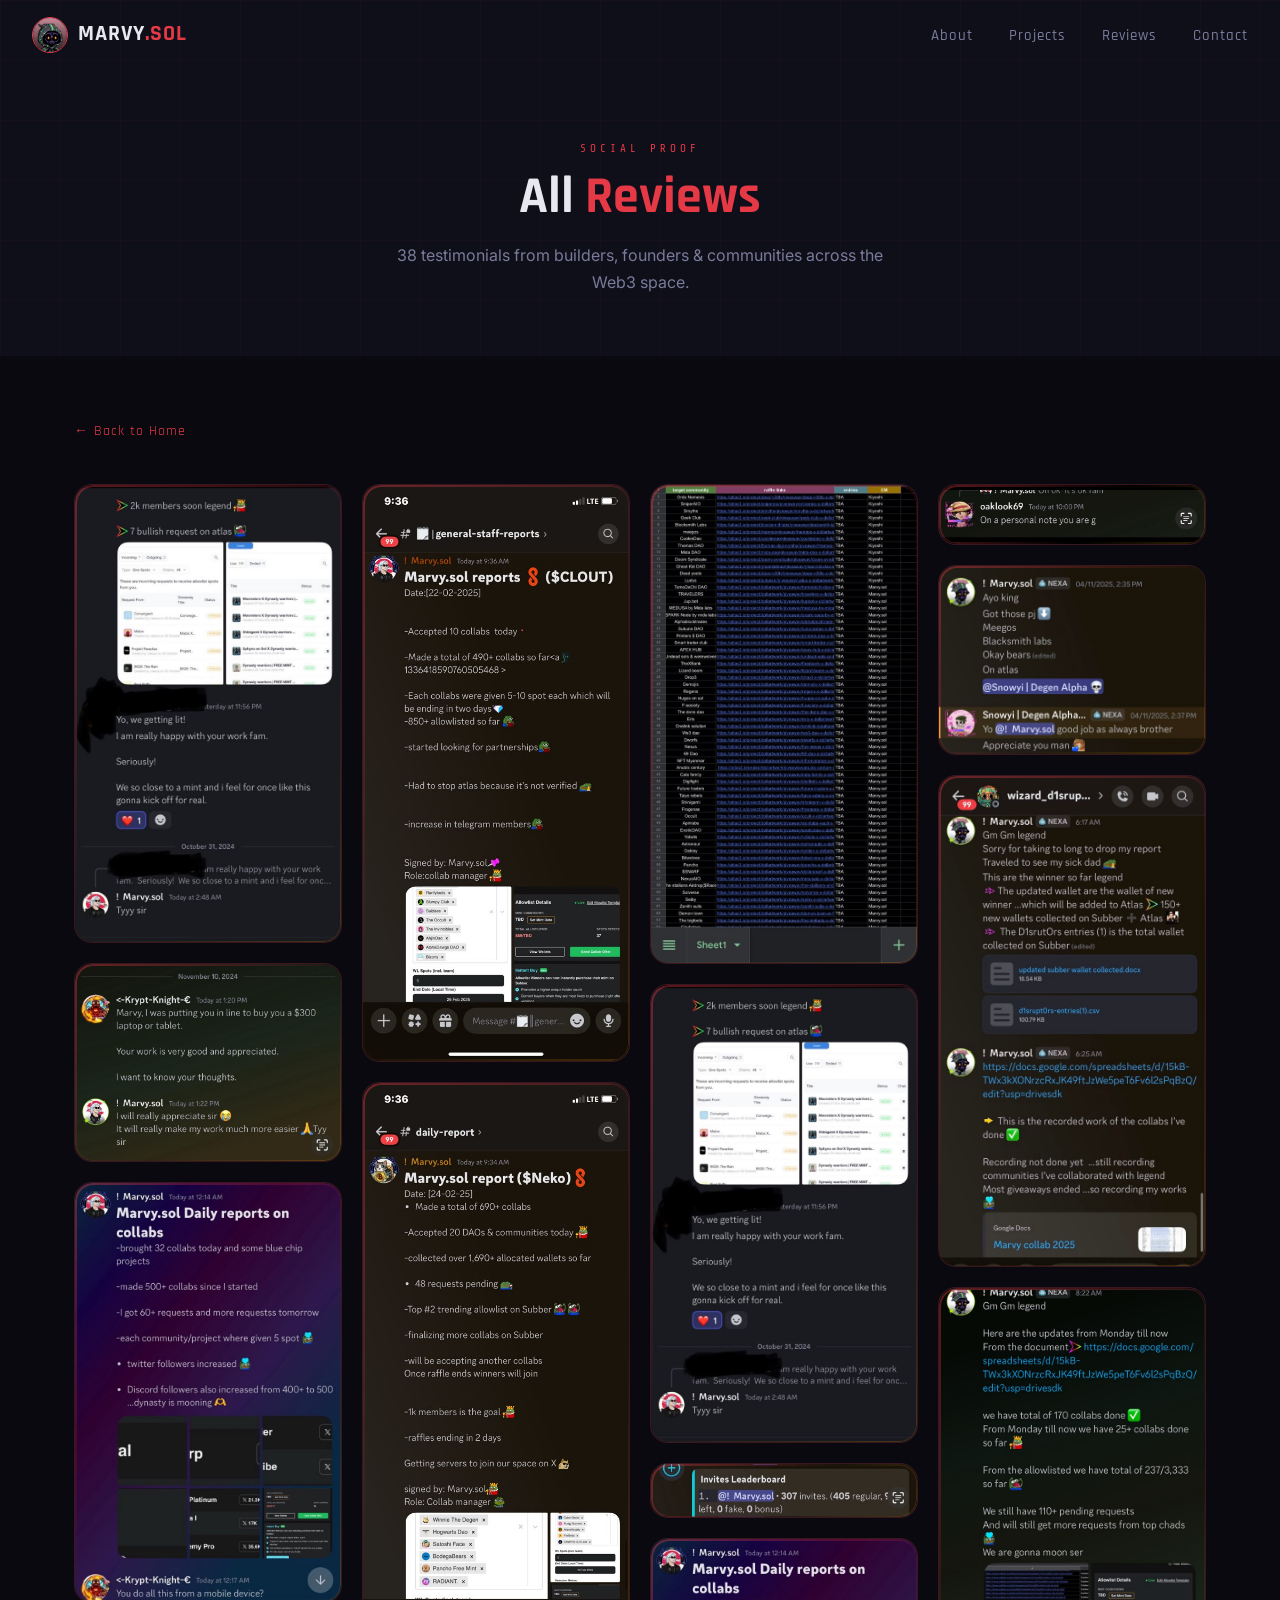
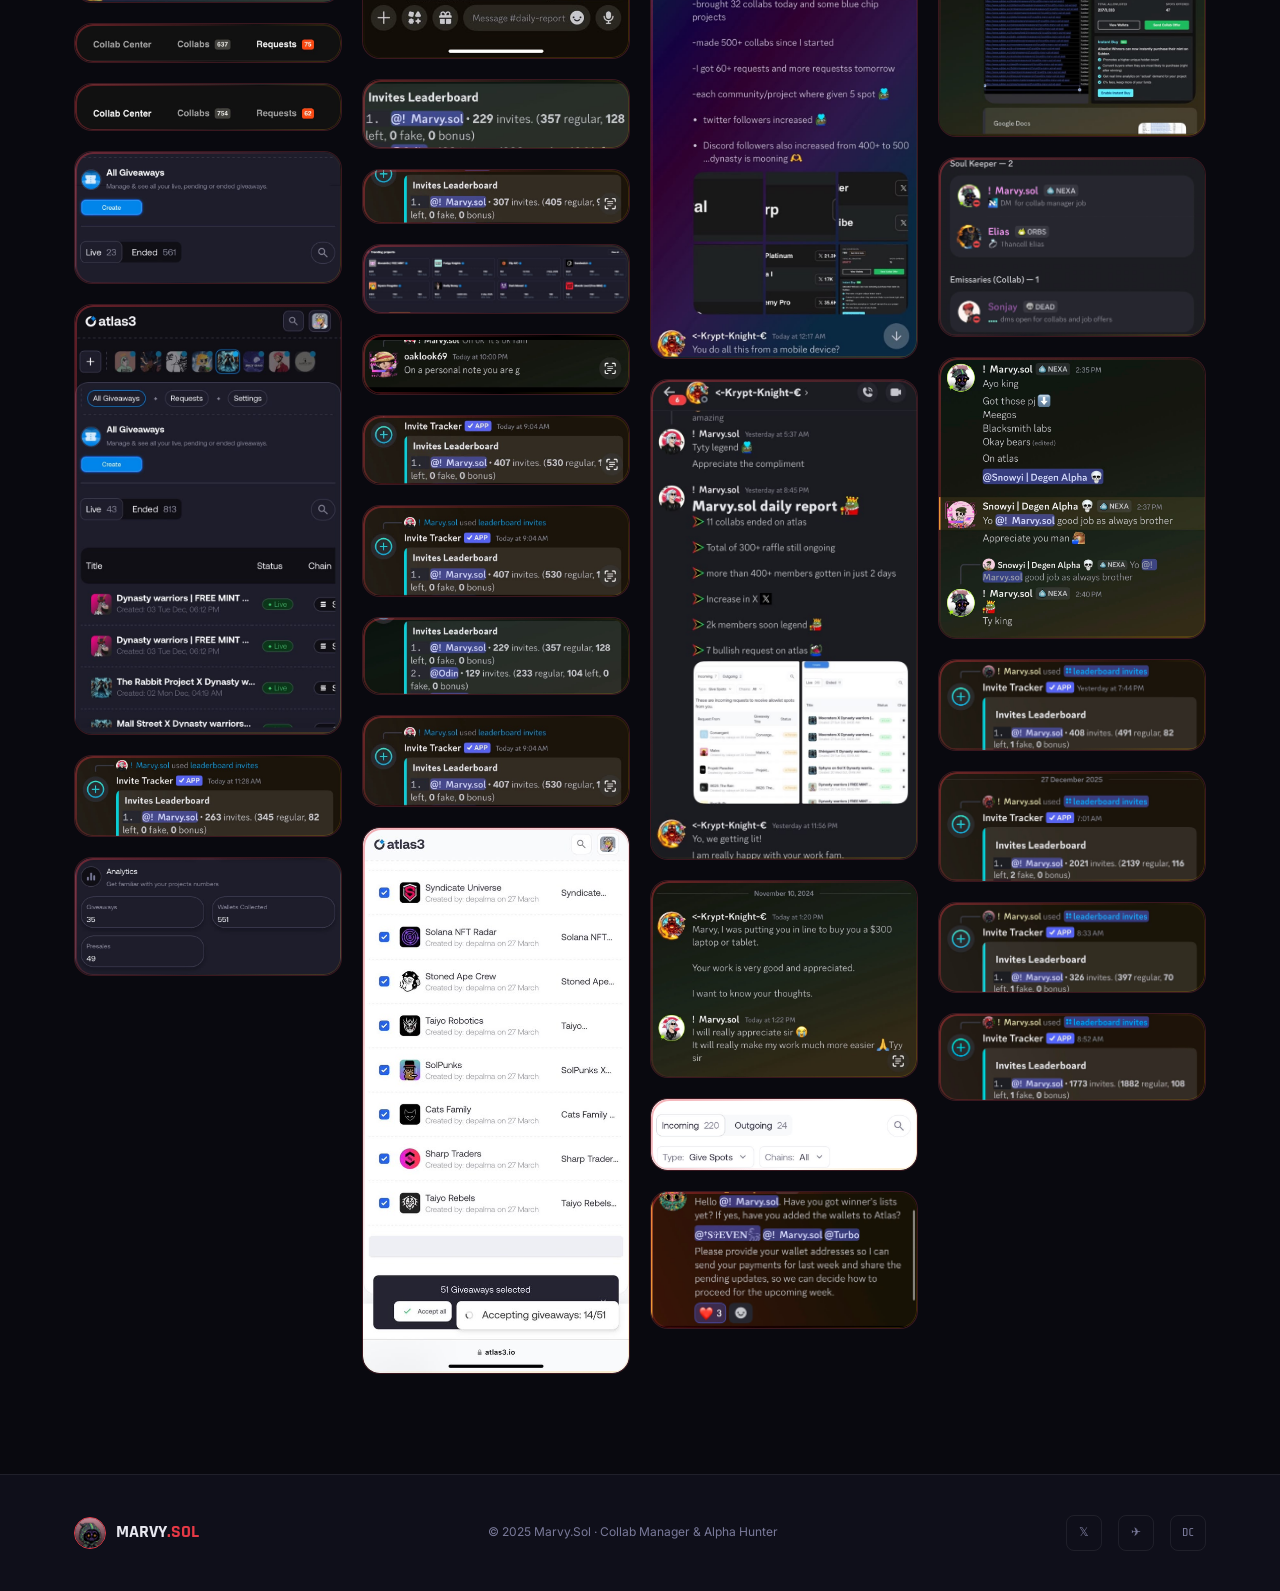
==== testimonials.html @ a7b7ad64 "Initial commit - Marvy.Sol portfolio" ====
<!DOCTYPE html>
<html lang="en">
<head>
  <meta charset="UTF-8" />
  <meta name="viewport" content="width=device-width, initial-scale=1.0"/>
  <title>Reviews — Marvy.Sol</title>
  <link rel="stylesheet" href="css/style.css" />
  <link rel="preconnect" href="https://fonts.googleapis.com">
  <link rel="preconnect" href="https://fonts.gstatic.com" crossorigin>
  <link href="https://fonts.googleapis.com/css2?family=Rajdhani:wght@400;500;600;700&family=Inter:wght@300;400;500;600&family=Share+Tech+Mono&display=swap" rel="stylesheet">
</head>
<body>

  <!-- NAV -->
  <nav class="navbar scrolled" id="navbar">
    <div class="nav-logo">
      <img src="images/marvypfp.png" alt="logo" class="nav-pfp" />
      <span>MARVY<span class="accent-red">.SOL</span></span>
    </div>
    <ul class="nav-links">
      <li><a href="index.html#about">About</a></li>
      <li><a href="index.html#projects">Projects</a></li>
      <li><a href="index.html#reviews">Reviews</a></li>
      <li><a href="index.html#contact">Contact</a></li>
    </ul>
    <button class="nav-hamburger" id="navHamburger" aria-label="Menu">
      <span></span><span></span><span></span>
    </button>
  </nav>
  <div class="nav-mobile-menu" id="navMobileMenu">
    <ul>
      <li><a href="index.html#about" class="mobile-link">About</a></li>
      <li><a href="index.html#projects" class="mobile-link">Projects</a></li>
      <li><a href="index.html#reviews" class="mobile-link">Reviews</a></li>
      <li><a href="index.html#contact" class="mobile-link">Contact</a></li>
    </ul>
  </div>

  <!-- HERO -->
  <div class="testimonials-page-hero">
    <div class="container">
      <div class="section-label">SOCIAL PROOF</div>
      <h1 class="section-title">All <span class="accent-red">Reviews</span></h1>
      <p class="section-sub">38 testimonials from builders, founders & communities across the Web3 space.</p>
    </div>
  </div>

  <!-- ALL REVIEWS GRID -->
  <div class="testimonials-grid-wrap">
    <div class="container">
      <a href="index.html#reviews" class="back-link">← Back to Home</a>

      <div class="testimonials-all-grid" id="allReviewsGrid">
        <!-- Reviews 1–38 -->
        <div class="review-img-wrap"><img src="reviews/review_1.png"  alt="Review 1"  loading="lazy"/></div>
        <div class="review-img-wrap"><img src="reviews/review_2.png"  alt="Review 2"  loading="lazy"/></div>
        <div class="review-img-wrap"><img src="reviews/review_3.png"  alt="Review 3"  loading="lazy"/></div>
        <div class="review-img-wrap"><img src="reviews/review_4.png"  alt="Review 4"  loading="lazy"/></div>
        <div class="review-img-wrap"><img src="reviews/review_5.png"  alt="Review 5"  loading="lazy"/></div>
        <div class="review-img-wrap"><img src="reviews/review_6.png"  alt="Review 6"  loading="lazy"/></div>
        <div class="review-img-wrap"><img src="reviews/review_7.png"  alt="Review 7"  loading="lazy"/></div>
        <div class="review-img-wrap"><img src="reviews/review_8.png"  alt="Review 8"  loading="lazy"/></div>
        <div class="review-img-wrap"><img src="reviews/review_9.png"  alt="Review 9"  loading="lazy"/></div>
        <div class="review-img-wrap"><img src="reviews/review_10.png" alt="Review 10" loading="lazy"/></div>
        <div class="review-img-wrap"><img src="reviews/review_11.png" alt="Review 11" loading="lazy"/></div>
        <div class="review-img-wrap"><img src="reviews/review_12.png" alt="Review 12" loading="lazy"/></div>
        <div class="review-img-wrap"><img src="reviews/review_13.png" alt="Review 13" loading="lazy"/></div>
        <div class="review-img-wrap"><img src="reviews/review_14.png" alt="Review 14" loading="lazy"/></div>
        <div class="review-img-wrap"><img src="reviews/review_15.png" alt="Review 15" loading="lazy"/></div>
        <div class="review-img-wrap"><img src="reviews/review_16.png" alt="Review 16" loading="lazy"/></div>
        <div class="review-img-wrap"><img src="reviews/review_17.png" alt="Review 17" loading="lazy"/></div>
        <div class="review-img-wrap"><img src="reviews/review_18.png" alt="Review 18" loading="lazy"/></div>
        <div class="review-img-wrap"><img src="reviews/review_19.png" alt="Review 19" loading="lazy"/></div>
        <div class="review-img-wrap"><img src="reviews/review_20.png" alt="Review 20" loading="lazy"/></div>
        <div class="review-img-wrap"><img src="reviews/review_21.png" alt="Review 21" loading="lazy"/></div>
        <div class="review-img-wrap"><img src="reviews/review_22.png" alt="Review 22" loading="lazy"/></div>
        <div class="review-img-wrap"><img src="reviews/review_23.png" alt="Review 23" loading="lazy"/></div>
        <div class="review-img-wrap"><img src="reviews/review_24.png" alt="Review 24" loading="lazy"/></div>
        <div class="review-img-wrap"><img src="reviews/review_25.png" alt="Review 25" loading="lazy"/></div>
        <div class="review-img-wrap"><img src="reviews/review_26.png" alt="Review 26" loading="lazy"/></div>
        <div class="review-img-wrap"><img src="reviews/review_27.png" alt="Review 27" loading="lazy"/></div>
        <div class="review-img-wrap"><img src="reviews/review_28.png" alt="Review 28" loading="lazy"/></div>
        <div class="review-img-wrap"><img src="reviews/review_29.png" alt="Review 29" loading="lazy"/></div>
        <div class="review-img-wrap"><img src="reviews/review_30.png" alt="Review 30" loading="lazy"/></div>
        <div class="review-img-wrap"><img src="reviews/review_31.png" alt="Review 31" loading="lazy"/></div>
        <div class="review-img-wrap"><img src="reviews/review_32.png" alt="Review 32" loading="lazy"/></div>
        <div class="review-img-wrap"><img src="reviews/review_33.png" alt="Review 33" loading="lazy"/></div>
        <div class="review-img-wrap"><img src="reviews/review_34.png" alt="Review 34" loading="lazy"/></div>
        <div class="review-img-wrap"><img src="reviews/review_35.png" alt="Review 35" loading="lazy"/></div>
        <div class="review-img-wrap"><img src="reviews/review_36.png" alt="Review 36" loading="lazy"/></div>
        <div class="review-img-wrap"><img src="reviews/review_37.png" alt="Review 37" loading="lazy"/></div>
        <div class="review-img-wrap"><img src="reviews/review_38.png" alt="Review 38" loading="lazy"/></div>
      </div>
    </div>
  </div>

  <!-- FOOTER -->
  <footer class="footer">
    <div class="container">
      <div class="footer-inner">
        <div class="footer-logo">
          <img src="images/marvypfp.png" alt="Marvy.Sol" />
          <span>MARVY<span class="accent-red">.SOL</span></span>
        </div>
        <p class="footer-copy">© 2025 Marvy.Sol · Collab Manager & Alpha Hunter</p>
        <div class="footer-socials">
          <a href="https://x.com/marvysol0" target="_blank" rel="noopener" aria-label="X">𝕏</a>
          <a href="https://t.me/marvysoll" target="_blank" rel="noopener" aria-label="Telegram">✈</a>
          <a href="https://discord.gg/k3fXaZNx" target="_blank" rel="noopener" aria-label="Discord">DC</a>
        </div>
      </div>
    </div>
  </footer>

  <script src="js/main.js"></script>
</body>
</html>
---- css/style.css ----
/* ============================================================
   MARVY.SOL — CSS
   Dark Web3 theme: Deep black + Red accent + Gold secondary
   ============================================================ */

/* ---- RESET & BASE ---- */
*, *::before, *::after { box-sizing: border-box; margin: 0; padding: 0; }

:root {
  --bg:          #09090f;
  --bg2:         #0f0f1a;
  --bg3:         #13131f;
  --red:         #e63946;
  --red-glow:    rgba(230,57,70,0.25);
  --red-dim:     rgba(230,57,70,0.08);
  --gold:        #f4a400;
  --gold-glow:   rgba(244,164,0,0.2);
  --text:        #e8e8f0;
  --muted:       #7a7a9a;
  --border:      rgba(255,255,255,0.07);
  --card-bg:     rgba(255,255,255,0.03);
  --font-head:   'Rajdhani', sans-serif;
  --font-body:   'Inter', sans-serif;
  --font-mono:   'Share Tech Mono', monospace;
  --radius:      16px;
  --radius-sm:   10px;
}

html { scroll-behavior: smooth; overflow-x: hidden; }

body {
  background: var(--bg);
  color: var(--text);
  font-family: var(--font-body);
  font-size: 16px;
  line-height: 1.7;
  overflow-x: hidden;
}

a { color: inherit; text-decoration: none; }
img { max-width: 100%; display: block; }
ul { list-style: none; }

.container {
  max-width: 1180px;
  margin: 0 auto;
  padding: 0 24px;
}

.section-gap { padding: 100px 0; }

.accent-red { color: var(--red); }

/* ---- TYPOGRAPHY ---- */
.section-label {
  font-family: var(--font-mono);
  font-size: 11px;
  letter-spacing: 4px;
  color: var(--red);
  text-transform: uppercase;
  margin-bottom: 10px;
  opacity: 0.85;
}

.section-title {
  font-family: var(--font-head);
  font-size: clamp(32px, 5vw, 52px);
  font-weight: 700;
  line-height: 1.1;
  margin-bottom: 16px;
}

.section-sub {
  color: var(--muted);
  font-size: 16px;
  max-width: 520px;
  margin-bottom: 48px;
}

/* ---- BUTTONS ---- */
.btn-primary {
  display: inline-flex;
  align-items: center;
  gap: 8px;
  background: var(--red);
  color: #fff;
  font-family: var(--font-head);
  font-weight: 600;
  font-size: 15px;
  letter-spacing: 1px;
  padding: 13px 32px;
  border-radius: 8px;
  transition: background 0.2s, box-shadow 0.2s, transform 0.15s;
}
.btn-primary:hover {
  background: #c0303b;
  box-shadow: 0 0 28px var(--red-glow);
  transform: translateY(-2px);
}

.btn-outline {
  display: inline-flex;
  align-items: center;
  gap: 8px;
  background: transparent;
  color: var(--text);
  font-family: var(--font-head);
  font-weight: 600;
  font-size: 15px;
  letter-spacing: 1px;
  padding: 12px 30px;
  border: 1.5px solid var(--border);
  border-radius: 8px;
  transition: border-color 0.2s, color 0.2s, transform 0.15s;
}
.btn-outline:hover {
  border-color: var(--red);
  color: var(--red);
  transform: translateY(-2px);
}

/* ============================================================
   PRELOADER
   ============================================================ */
#preloader {
  position: fixed;
  inset: 0;
  background: var(--bg);
  z-index: 9999;
  display: flex;
  align-items: center;
  justify-content: center;
  flex-direction: column;
  transition: opacity 0.6s ease, visibility 0.6s ease;
}
#preloader.hidden {
  opacity: 0;
  visibility: hidden;
}
.preloader-inner {
  display: flex;
  flex-direction: column;
  align-items: center;
  gap: 32px;
}
.preloader-pfp-wrap {
  position: relative;
  width: 140px;
  height: 140px;
  display: flex;
  align-items: center;
  justify-content: center;
}
.preloader-pfp {
  width: 100px;
  height: 100px;
  border-radius: 50%;
  object-fit: cover;
  border: 2px solid var(--red);
  position: relative;
  z-index: 2;
  filter: drop-shadow(0 0 16px var(--red-glow));
}
.preloader-ring {
  position: absolute;
  border-radius: 50%;
  border: 1.5px solid transparent;
  animation: spinRing 3s linear infinite;
}
.ring-1 {
  width: 120px; height: 120px;
  border-top-color: var(--red);
  animation-duration: 2s;
}
.ring-2 {
  width: 136px; height: 136px;
  border-right-color: var(--gold);
  animation-duration: 3s;
  animation-direction: reverse;
}
.ring-3 {
  width: 108px; height: 108px;
  border-bottom-color: rgba(230,57,70,0.4);
  animation-duration: 4s;
}
@keyframes spinRing {
  from { transform: rotate(0deg); }
  to   { transform: rotate(360deg); }
}

.preloader-text {
  display: flex;
  flex-direction: column;
  align-items: center;
  gap: 14px;
}
.preloader-name {
  font-family: var(--font-head);
  font-size: 42px;
  font-weight: 700;
  letter-spacing: 4px;
  color: var(--text);
}
.preloader-name .dot-sol { color: var(--red); }
.preloader-bar-wrap {
  width: 200px;
  height: 3px;
  background: rgba(255,255,255,0.07);
  border-radius: 99px;
  overflow: hidden;
}
.preloader-bar {
  height: 100%;
  width: 0%;
  background: linear-gradient(90deg, var(--red), var(--gold));
  border-radius: 99px;
  transition: width 0.1s linear;
}
.preloader-sub {
  font-family: var(--font-mono);
  font-size: 11px;
  color: var(--muted);
  letter-spacing: 2px;
}

/* Scanline overlay */
.scanline {
  position: absolute;
  inset: 0;
  background: repeating-linear-gradient(
    0deg,
    transparent,
    transparent 2px,
    rgba(0,0,0,0.08) 2px,
    rgba(0,0,0,0.08) 4px
  );
  pointer-events: none;
}

/* ============================================================
   REACH ME FLOATING
   ============================================================ */
.reach-me-float {
  position: fixed;
  right: 28px;
  top: 50%;
  transform: translateY(-50%);
  z-index: 500;
  display: flex;
  flex-direction: column;
  align-items: center;
  gap: 6px;
  opacity: 0;
  transition: opacity 0.4s ease;
}
.reach-me-float.visible { opacity: 1; }

.reach-arrow-wrap {
  animation: bounceArrow 1.4s ease-in-out infinite;
}
.reach-arrow-svg {
  width: 28px;
  height: 44px;
  filter: drop-shadow(0 0 6px var(--red));
}
@keyframes bounceArrow {
  0%, 100% { transform: translateY(0); }
  50%       { transform: translateY(8px); }
}

.reach-me-btn {
  writing-mode: vertical-rl;
  text-orientation: mixed;
  font-family: var(--font-mono);
  font-size: 10px;
  letter-spacing: 3px;
  color: var(--red);
  border: 1px solid var(--red);
  padding: 12px 6px;
  border-radius: 4px;
  transition: background 0.2s, color 0.2s;
  white-space: nowrap;
}
.reach-me-btn:hover {
  background: var(--red);
  color: #fff;
}

/* ============================================================
   NAVBAR
   ============================================================ */
.navbar {
  position: fixed;
  top: 0; left: 0; right: 0;
  z-index: 800;
  padding: 16px 32px;
  display: flex;
  align-items: center;
  justify-content: space-between;
  transition: background 0.3s, backdrop-filter 0.3s, box-shadow 0.3s;
}
.navbar.scrolled {
  background: rgba(9,9,15,0.92);
  backdrop-filter: blur(20px);
  box-shadow: 0 1px 0 var(--border);
}

.nav-logo {
  display: flex;
  align-items: center;
  gap: 10px;
  font-family: var(--font-head);
  font-size: 22px;
  font-weight: 700;
  letter-spacing: 1px;
}
.nav-pfp {
  width: 36px;
  height: 36px;
  border-radius: 50%;
  object-fit: cover;
  border: 1.5px solid var(--red);
}

.nav-links {
  display: flex;
  align-items: center;
  gap: 36px;
}
.nav-links a {
  font-family: var(--font-head);
  font-size: 15px;
  font-weight: 500;
  letter-spacing: 1px;
  color: var(--muted);
  transition: color 0.2s;
  position: relative;
}
.nav-links a::after {
  content: '';
  position: absolute;
  bottom: -4px; left: 0;
  width: 0; height: 1.5px;
  background: var(--red);
  transition: width 0.25s;
}
.nav-links a:hover { color: var(--text); }
.nav-links a:hover::after { width: 100%; }

.nav-hamburger {
  display: none;
  flex-direction: column;
  gap: 5px;
  background: none;
  border: none;
  cursor: pointer;
  padding: 4px;
}
.nav-hamburger span {
  display: block;
  width: 24px;
  height: 2px;
  background: var(--text);
  border-radius: 2px;
  transition: transform 0.3s, opacity 0.3s;
}

.nav-mobile-menu {
  display: none;
  position: fixed;
  top: 68px; left: 0; right: 0;
  background: rgba(9,9,15,0.97);
  backdrop-filter: blur(20px);
  padding: 24px 32px;
  z-index: 700;
  border-bottom: 1px solid var(--border);
}
.nav-mobile-menu.open { display: block; }
.nav-mobile-menu ul { display: flex; flex-direction: column; gap: 20px; }
.nav-mobile-menu a {
  font-family: var(--font-head);
  font-size: 22px;
  font-weight: 600;
  color: var(--text);
  letter-spacing: 1px;
}

/* ============================================================
   HERO
   ============================================================ */
.hero {
  min-height: 100vh;
  display: flex;
  align-items: center;
  justify-content: space-between;
  padding: 120px 80px 80px;
  position: relative;
  overflow: hidden;
  gap: 48px;
}

.hero-bg-grid {
  position: absolute;
  inset: 0;
  background-image:
    linear-gradient(rgba(230,57,70,0.04) 1px, transparent 1px),
    linear-gradient(90deg, rgba(230,57,70,0.04) 1px, transparent 1px);
  background-size: 60px 60px;
  pointer-events: none;
}
.hero-bg-grid::after {
  content: '';
  position: absolute;
  inset: 0;
  background: radial-gradient(ellipse at 70% 50%, rgba(230,57,70,0.08) 0%, transparent 65%);
}

.hero-scanline-h {
  position: absolute;
  top: 0; left: 0; right: 0;
  height: 2px;
  background: linear-gradient(90deg, transparent, var(--red), transparent);
  animation: scanH 4s ease-in-out infinite;
  opacity: 0.6;
  pointer-events: none;
}
@keyframes scanH {
  0%   { top: 10%; opacity: 0; }
  10%  { opacity: 0.6; }
  90%  { opacity: 0.6; }
  100% { top: 90%; opacity: 0; }
}

.hero-content {
  position: relative;
  z-index: 2;
  max-width: 600px;
}
.hero-eyebrow {
  font-family: var(--font-mono);
  font-size: 12px;
  letter-spacing: 4px;
  color: var(--red);
  text-transform: uppercase;
  margin-bottom: 16px;
}
.hero-title {
  font-family: var(--font-head);
  font-size: clamp(56px, 9vw, 96px);
  font-weight: 700;
  line-height: 1;
  margin-bottom: 24px;
  display: flex;
  flex-direction: column;
}
.hero-name-line {
  display: block;
  letter-spacing: -1px;
}

.hero-roles {
  display: flex;
  align-items: center;
  gap: 12px;
  margin-bottom: 28px;
  flex-wrap: wrap;
}
.role-pill {
  font-family: var(--font-head);
  font-size: 14px;
  font-weight: 600;
  letter-spacing: 2px;
  padding: 6px 16px;
  border: 1px solid rgba(230,57,70,0.4);
  border-radius: 99px;
  color: var(--red);
  background: var(--red-dim);
}
.role-divider {
  color: var(--gold);
  font-size: 10px;
}

.hero-bio {
  color: var(--muted);
  font-size: 15px;
  line-height: 1.75;
  margin-bottom: 36px;
  max-width: 520px;
}
.br-desktop { display: inline; }

.hero-cta-row {
  display: flex;
  gap: 16px;
  flex-wrap: wrap;
  margin-bottom: 48px;
}

.hero-stats {
  display: flex;
  align-items: center;
  gap: 0;
}
.stat-item {
  display: flex;
  flex-direction: column;
  gap: 4px;
  padding: 0 28px;
}
.stat-item:first-child { padding-left: 0; }
.stat-num {
  font-family: var(--font-head);
  font-size: 36px;
  font-weight: 700;
  color: var(--text);
  line-height: 1;
}
.stat-label {
  font-size: 11px;
  color: var(--muted);
  letter-spacing: 1px;
  white-space: nowrap;
}
.stat-divider {
  width: 1px;
  height: 40px;
  background: var(--border);
}

/* Hero PFP */
.hero-pfp-wrap {
  position: relative;
  flex-shrink: 0;
  width: 340px;
  height: 340px;
  display: flex;
  align-items: center;
  justify-content: center;
  z-index: 2;
}
.hero-pfp-glow {
  position: absolute;
  inset: -20px;
  border-radius: 50%;
  background: radial-gradient(circle, rgba(230,57,70,0.25) 0%, transparent 70%);
  animation: pulseGlow 3s ease-in-out infinite;
}
@keyframes pulseGlow {
  0%, 100% { opacity: 0.6; transform: scale(1); }
  50%       { opacity: 1;   transform: scale(1.08); }
}
.hero-pfp {
  width: 280px;
  height: 280px;
  border-radius: 50%;
  object-fit: cover;
  border: 3px solid var(--red);
  position: relative;
  z-index: 2;
  filter: drop-shadow(0 0 30px rgba(230,57,70,0.4));
}
.hero-pfp-ring {
  position: absolute;
  border-radius: 50%;
  border: 1.5px solid transparent;
  animation: spinRing 6s linear infinite;
}
.hero-pfp-ring.r1 {
  width: 310px; height: 310px;
  border-top-color: rgba(230,57,70,0.5);
  border-right-color: rgba(230,57,70,0.2);
}
.hero-pfp-ring.r2 {
  width: 336px; height: 336px;
  border-top-color: rgba(244,164,0,0.3);
  animation-direction: reverse;
  animation-duration: 9s;
}

/* ============================================================
   CV DOWNLOAD BANNER
   ============================================================ */
.cv-banner {
  background: var(--bg2);
  border-top: 1px solid var(--border);
  border-bottom: 1px solid var(--border);
  padding: 28px 0;
  position: relative;
  overflow: hidden;
}
.cv-banner::before {
  content: '';
  position: absolute;
  left: 0; top: 0; bottom: 0;
  width: 4px;
  background: linear-gradient(180deg, var(--red), var(--gold));
}
.cv-banner-inner {
  display: flex;
  align-items: center;
  justify-content: space-between;
  gap: 24px;
  flex-wrap: wrap;
}
.cv-banner-left {
  display: flex;
  align-items: center;
  gap: 20px;
}
.cv-icon {
  width: 56px;
  height: 56px;
  border-radius: 14px;
  background: var(--red-dim);
  border: 1px solid rgba(230,57,70,0.3);
  display: flex;
  align-items: center;
  justify-content: center;
  color: var(--red);
  flex-shrink: 0;
}
.cv-banner-label {
  font-family: var(--font-mono);
  font-size: 10px;
  letter-spacing: 3px;
  color: var(--red);
  margin-bottom: 4px;
}
.cv-banner-title {
  font-family: var(--font-head);
  font-size: 22px;
  font-weight: 700;
  color: var(--text);
  line-height: 1.2;
}
.cv-banner-sub {
  font-size: 13px;
  color: var(--muted);
  margin-top: 2px;
}
.btn-download-cv {
  display: inline-flex;
  align-items: center;
  gap: 10px;
  background: var(--red);
  color: #fff;
  font-family: var(--font-head);
  font-size: 15px;
  font-weight: 700;
  letter-spacing: 1px;
  padding: 14px 32px;
  border-radius: 10px;
  white-space: nowrap;
  transition: background 0.2s, box-shadow 0.2s, transform 0.15s;
  flex-shrink: 0;
}
.btn-download-cv:hover {
  background: #c0303b;
  box-shadow: 0 0 32px var(--red-glow);
  transform: translateY(-2px);
}

/* ============================================================
   ABOUT
   ============================================================ */
.about { background: var(--bg2); }
.about-grid {
  display: grid;
  grid-template-columns: 1fr 380px;
  gap: 64px;
  align-items: start;
}

.about-text p {
  color: var(--muted);
  font-size: 15px;
  margin-bottom: 20px;
}
.about-text strong { color: var(--text); }

.skills-grid {
  display: flex;
  flex-wrap: wrap;
  gap: 10px;
  margin-top: 28px;
}
.skill-tag {
  font-family: var(--font-mono);
  font-size: 11px;
  letter-spacing: 1px;
  padding: 6px 14px;
  border: 1px solid rgba(230,57,70,0.3);
  border-radius: 6px;
  color: var(--text);
  background: var(--red-dim);
}

.about-card {
  background: var(--card-bg);
  border: 1px solid var(--border);
  border-radius: var(--radius);
  overflow: hidden;
  position: relative;
}
.about-card::before {
  content: '';
  position: absolute;
  top: 0; left: 0; right: 0;
  height: 3px;
  background: linear-gradient(90deg, var(--red), var(--gold));
}
.about-card-inner {
  padding: 32px;
  display: flex;
  flex-direction: column;
  align-items: center;
  gap: 20px;
  text-align: center;
}
.about-pfp {
  width: 120px;
  height: 120px;
  border-radius: 50%;
  object-fit: cover;
  border: 2px solid var(--red);
  filter: drop-shadow(0 0 14px var(--red-glow));
}
.about-card-info h3 {
  font-family: var(--font-head);
  font-size: 26px;
  font-weight: 700;
  letter-spacing: 1px;
}
.about-card-role {
  font-size: 13px;
  color: var(--red);
  font-family: var(--font-mono);
  letter-spacing: 2px;
  margin-top: 4px;
}
.about-langs {
  display: flex;
  flex-direction: column;
  gap: 6px;
  margin-top: 12px;
  font-size: 13px;
  color: var(--muted);
}

/* ============================================================
   PROJECTS
   ============================================================ */
.projects { background: var(--bg); }

.category-header {
  display: flex;
  align-items: center;
  gap: 20px;
  margin-bottom: 32px;
}
.category-badge {
  font-family: var(--font-head);
  font-size: 13px;
  font-weight: 700;
  letter-spacing: 3px;
  text-transform: uppercase;
  padding: 8px 20px;
  border-radius: 6px;
  white-space: nowrap;
}
.badge-red {
  background: var(--red-dim);
  border: 1px solid rgba(230,57,70,0.4);
  color: var(--red);
}
.badge-gold {
  background: rgba(244,164,0,0.08);
  border: 1px solid rgba(244,164,0,0.3);
  color: var(--gold);
}
.category-line {
  flex: 1;
  height: 1px;
  background: var(--border);
}

.projects-grid {
  display: grid;
  grid-template-columns: repeat(auto-fill, minmax(160px, 1fr));
  gap: 20px;
}

.project-card {
  background: var(--card-bg);
  border: 1px solid var(--border);
  border-radius: var(--radius-sm);
  overflow: hidden;
  display: flex;
  flex-direction: column;
  align-items: center;
  padding: 20px 12px 14px;
  gap: 12px;
  transition: border-color 0.25s, box-shadow 0.25s, transform 0.2s;
  cursor: pointer;
  text-align: center;
}
.project-card:hover {
  border-color: rgba(230,57,70,0.5);
  box-shadow: 0 0 24px rgba(230,57,70,0.1);
  transform: translateY(-4px);
}
.project-card.has-link:hover { border-color: var(--red); }

.project-img-wrap {
  position: relative;
  width: 80px;
  height: 80px;
  border-radius: 50%;
  overflow: hidden;
  border: 2px solid var(--border);
  transition: border-color 0.2s;
  flex-shrink: 0;
}
.project-card:hover .project-img-wrap {
  border-color: var(--red);
  box-shadow: 0 0 16px var(--red-glow);
}
.project-img-wrap img {
  width: 100%;
  height: 100%;
  object-fit: cover;
  border-radius: 50%;
}

.project-link-badge {
  position: absolute;
  bottom: -2px;
  right: -2px;
  width: 24px;
  height: 24px;
  border-radius: 50%;
  background: var(--red);
  color: #fff;
  font-size: 8px;
  font-weight: 700;
  display: flex;
  align-items: center;
  justify-content: center;
  border: 2px solid var(--bg);
  letter-spacing: 0;
}
.discord-badge { background: #5865f2; }

.project-name {
  font-family: var(--font-head);
  font-size: 13px;
  font-weight: 600;
  letter-spacing: 0.5px;
  color: var(--text);
  line-height: 1.3;
}

/* ============================================================
   REVIEWS
   ============================================================ */
.reviews-section { background: var(--bg2); }

.reviews-masonry {
  columns: 3;
  column-gap: 20px;
  margin-bottom: 48px;
}

.review-img-wrap {
  break-inside: avoid;
  margin-bottom: 20px;
  border-radius: 18px;
  overflow: hidden;
  border: 1.5px solid rgba(230,57,70,0.2);
  box-shadow: 0 0 0 0 transparent;
  transition: border-color 0.25s, box-shadow 0.25s, transform 0.2s;
  background: var(--card-bg);
  position: relative;
}
.review-img-wrap::before {
  content: '';
  position: absolute;
  inset: 0;
  border-radius: inherit;
  padding: 1.5px;
  background: linear-gradient(135deg, rgba(230,57,70,0.4), transparent 60%, rgba(244,164,0,0.2));
  -webkit-mask: linear-gradient(#fff 0 0) content-box, linear-gradient(#fff 0 0);
  -webkit-mask-composite: xor;
  mask-composite: exclude;
  pointer-events: none;
}
.review-img-wrap:hover {
  border-color: var(--red);
  box-shadow: 0 0 20px rgba(230,57,70,0.15);
  transform: translateY(-3px);
}
.review-img-wrap img {
  width: 100%;
  height: auto;
  display: block;
  border-radius: 16px;
}

.reviews-cta-row {
  display: flex;
  justify-content: center;
}

.btn-reviews {
  display: inline-flex;
  align-items: center;
  gap: 10px;
  font-family: var(--font-head);
  font-size: 15px;
  font-weight: 600;
  letter-spacing: 1px;
  padding: 13px 32px;
  border: 1.5px solid var(--red);
  border-radius: 8px;
  color: var(--red);
  background: var(--red-dim);
  transition: background 0.2s, color 0.2s, box-shadow 0.2s, transform 0.15s;
}
.btn-reviews:hover {
  background: var(--red);
  color: #fff;
  box-shadow: 0 0 28px var(--red-glow);
  transform: translateY(-2px);
}

/* ============================================================
   CONTACT
   ============================================================ */
.contact {
  background: var(--bg);
  position: relative;
  overflow: hidden;
}
.contact::before {
  content: '';
  position: absolute;
  bottom: -100px;
  left: 50%;
  transform: translateX(-50%);
  width: 600px;
  height: 300px;
  background: radial-gradient(ellipse, rgba(230,57,70,0.1) 0%, transparent 70%);
  pointer-events: none;
}
.contact-container { text-align: center; }
.contact-container .section-sub { margin: 0 auto 48px; }

.contact-cards {
  display: flex;
  justify-content: center;
  flex-wrap: wrap;
  gap: 20px;
  max-width: 820px;
  margin: 0 auto;
}

.contact-card {
  position: relative;
  display: flex;
  align-items: center;
  gap: 18px;
  padding: 24px 28px;
  border: 1.5px solid var(--border);
  border-radius: var(--radius);
  background: var(--card-bg);
  flex: 1;
  min-width: 220px;
  max-width: 260px;
  transition: border-color 0.25s, box-shadow 0.25s, transform 0.2s;
  text-align: left;
}
.contact-card:hover {
  border-color: var(--red);
  box-shadow: 0 0 28px var(--red-glow);
  transform: translateY(-4px);
}
.contact-card.preferred {
  border-color: rgba(230,57,70,0.4);
}

.preferred-badge {
  position: absolute;
  top: -10px;
  right: 16px;
  font-family: var(--font-mono);
  font-size: 9px;
  letter-spacing: 2px;
  background: var(--red);
  color: #fff;
  padding: 3px 10px;
  border-radius: 99px;
}

.contact-icon {
  width: 52px;
  height: 52px;
  border-radius: 14px;
  display: flex;
  align-items: center;
  justify-content: center;
  flex-shrink: 0;
}
.x-icon  { background: rgba(0,0,0,0.5); border: 1px solid rgba(255,255,255,0.1); color: var(--text); }
.tg-icon { background: rgba(41,182,246,0.1); border: 1px solid rgba(41,182,246,0.2); color: #29b6f6; }
.dc-icon { background: rgba(88,101,242,0.1); border: 1px solid rgba(88,101,242,0.2); color: #5865f2; }

.contact-info {
  display: flex;
  flex-direction: column;
  gap: 3px;
  flex: 1;
}
.contact-platform {
  font-size: 11px;
  color: var(--muted);
  letter-spacing: 1px;
  font-family: var(--font-mono);
}
.contact-handle {
  font-family: var(--font-head);
  font-size: 16px;
  font-weight: 600;
}

.contact-arrow {
  color: var(--muted);
  font-size: 18px;
  transition: color 0.2s, transform 0.2s;
}
.contact-card:hover .contact-arrow {
  color: var(--red);
  transform: translateX(4px);
}

/* ============================================================
   FOOTER
   ============================================================ */
.footer {
  background: var(--bg2);
  border-top: 1px solid var(--border);
  padding: 40px 0;
}
.footer-inner {
  display: flex;
  align-items: center;
  justify-content: space-between;
  flex-wrap: wrap;
  gap: 20px;
}
.footer-logo {
  display: flex;
  align-items: center;
  gap: 10px;
  font-family: var(--font-head);
  font-size: 18px;
  font-weight: 700;
}
.footer-logo img {
  width: 32px; height: 32px;
  border-radius: 50%;
  border: 1.5px solid var(--red);
  object-fit: cover;
}
.footer-copy {
  font-size: 12px;
  color: var(--muted);
}
.footer-socials {
  display: flex;
  gap: 16px;
}
.footer-socials a {
  width: 36px; height: 36px;
  border-radius: 8px;
  border: 1px solid var(--border);
  display: flex;
  align-items: center;
  justify-content: center;
  font-size: 12px;
  color: var(--muted);
  font-family: var(--font-mono);
  transition: border-color 0.2s, color 0.2s;
}
.footer-socials a:hover {
  border-color: var(--red);
  color: var(--red);
}

/* ============================================================
   TESTIMONIALS PAGE
   ============================================================ */
.testimonials-page-hero {
  padding: 140px 0 60px;
  background: var(--bg2);
  text-align: center;
  position: relative;
  overflow: hidden;
}
.testimonials-page-hero::before {
  content: '';
  position: absolute;
  inset: 0;
  background-image:
    linear-gradient(rgba(230,57,70,0.04) 1px, transparent 1px),
    linear-gradient(90deg, rgba(230,57,70,0.04) 1px, transparent 1px);
  background-size: 60px 60px;
  pointer-events: none;
}
.testimonials-page-hero .section-sub { margin: 0 auto 0; }

.testimonials-grid-wrap {
  padding: 60px 0 100px;
  background: var(--bg);
}
.testimonials-all-grid {
  columns: 4;
  column-gap: 20px;
}

.back-link {
  display: inline-flex;
  align-items: center;
  gap: 8px;
  font-family: var(--font-head);
  font-size: 14px;
  letter-spacing: 1px;
  color: var(--red);
  margin-bottom: 40px;
  transition: gap 0.2s;
}
.back-link:hover { gap: 12px; }

/* ============================================================
   SCROLL ANIMATIONS
   ============================================================ */
.fade-up {
  opacity: 0;
  transform: translateY(30px);
  transition: opacity 0.6s ease, transform 0.6s ease;
}
.fade-up.visible {
  opacity: 1;
  transform: translateY(0);
}
.delay-1 { transition-delay: 0.1s; }
.delay-2 { transition-delay: 0.2s; }
.delay-3 { transition-delay: 0.3s; }
.delay-4 { transition-delay: 0.4s; }
.delay-5 { transition-delay: 0.5s; }

/* ============================================================
   RESPONSIVE
   ============================================================ */
@media (max-width: 1024px) {
  .hero { padding: 100px 40px 60px; }
  .about-grid { grid-template-columns: 1fr; }
  .about-card { max-width: 400px; }
  .testimonials-all-grid { columns: 3; }
}

@media (max-width: 768px) {
  .hero {
    flex-direction: column;
    text-align: center;
    padding: 100px 24px 60px;
    align-items: center;
  }
  .hero-roles { justify-content: center; }
  .hero-cta-row { justify-content: center; }
  .hero-stats { justify-content: center; }
  .hero-pfp-wrap { width: 240px; height: 240px; }
  .hero-pfp { width: 200px; height: 200px; }
  .hero-pfp-ring.r1 { width: 220px; height: 220px; }
  .hero-pfp-ring.r2 { width: 240px; height: 240px; }
  .hero-bio { max-width: 100%; }
  .br-desktop { display: none; }

  .nav-links { display: none; }
  .nav-hamburger { display: flex; }

  .reviews-masonry { columns: 2; }
  .testimonials-all-grid { columns: 2; }

  .reach-me-float { display: none; }

  .projects-grid {
    grid-template-columns: repeat(auto-fill, minmax(130px, 1fr));
  }

  .footer-inner { flex-direction: column; align-items: flex-start; gap: 16px; }

  .section-gap { padding: 64px 0; }
}

@media (max-width: 480px) {
  .reviews-masonry { columns: 1; }
  .testimonials-all-grid { columns: 1; }
  .contact-card { max-width: 100%; }
  .hero { padding: 90px 20px 48px; }
}

/* Reduced motion */
@media (prefers-reduced-motion: reduce) {
  *, *::before, *::after {
    animation-duration: 0.01ms !important;
    transition-duration: 0.01ms !important;
  }
}
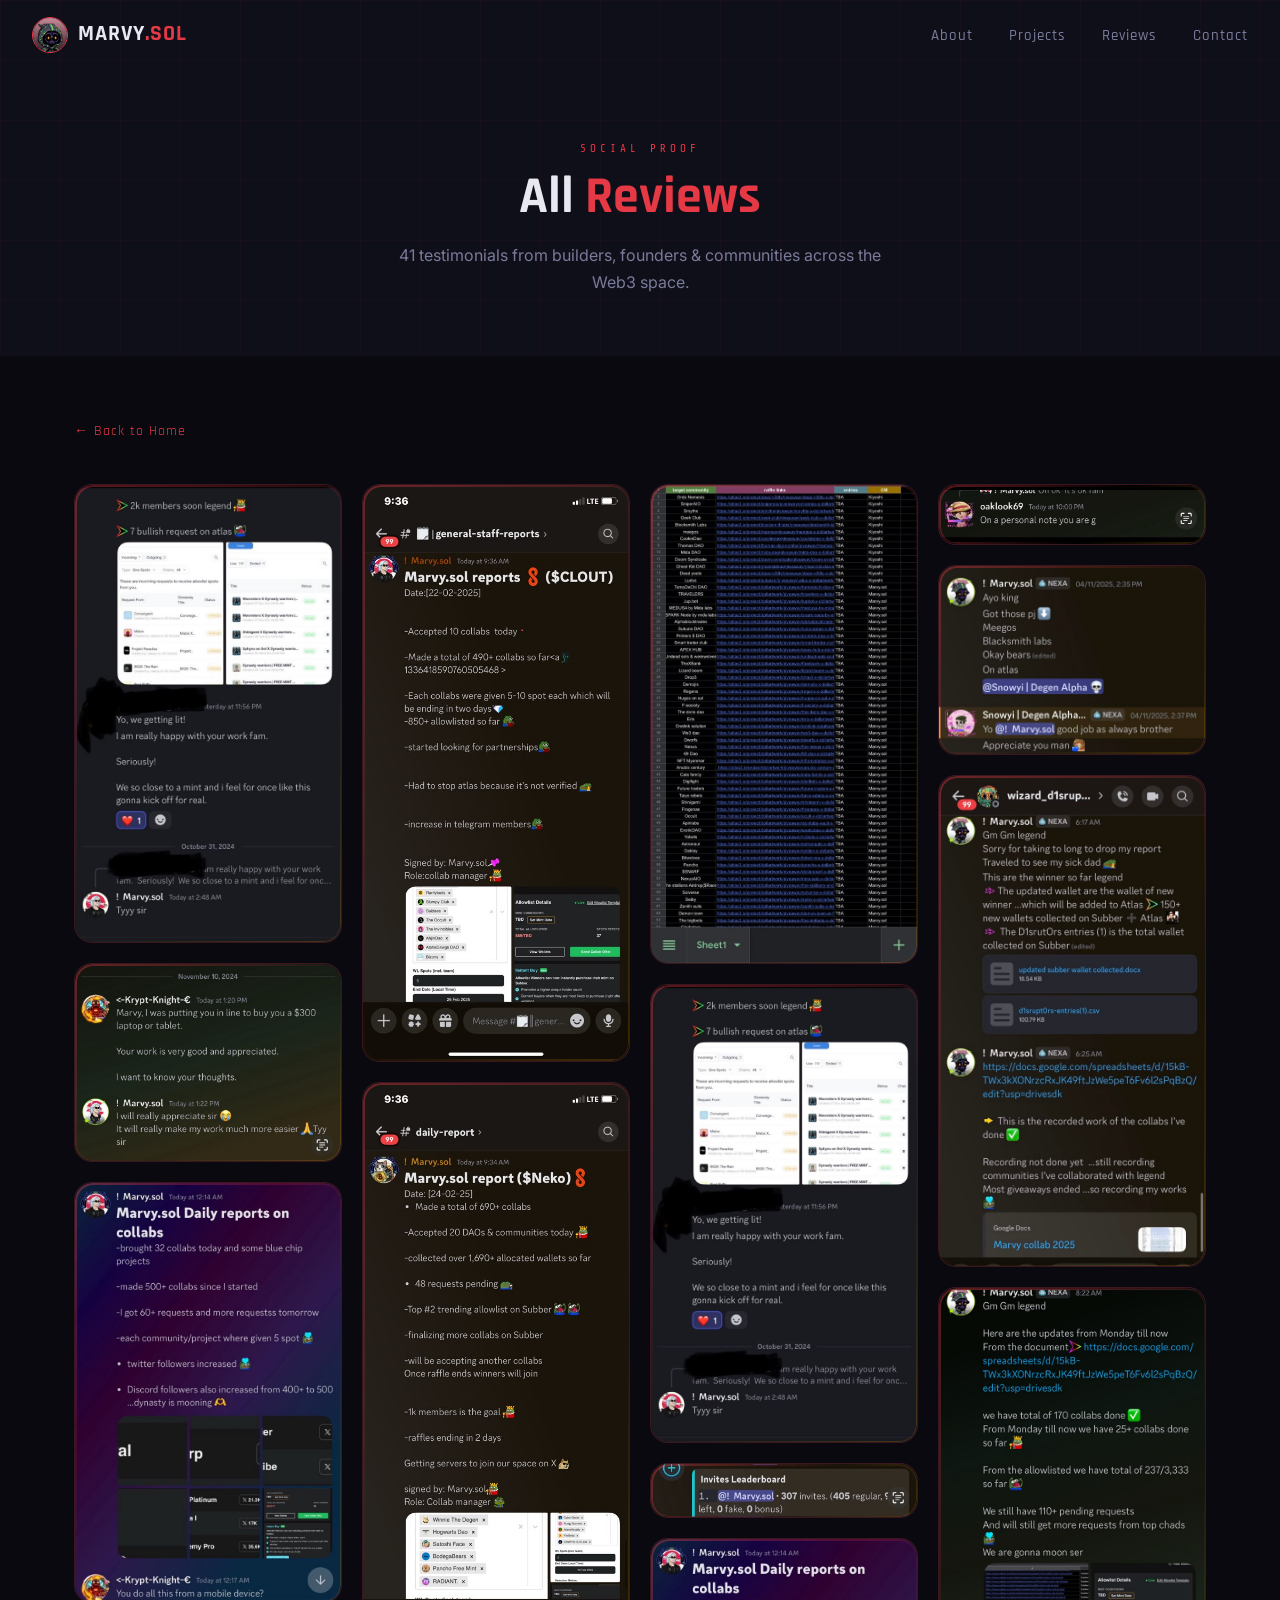
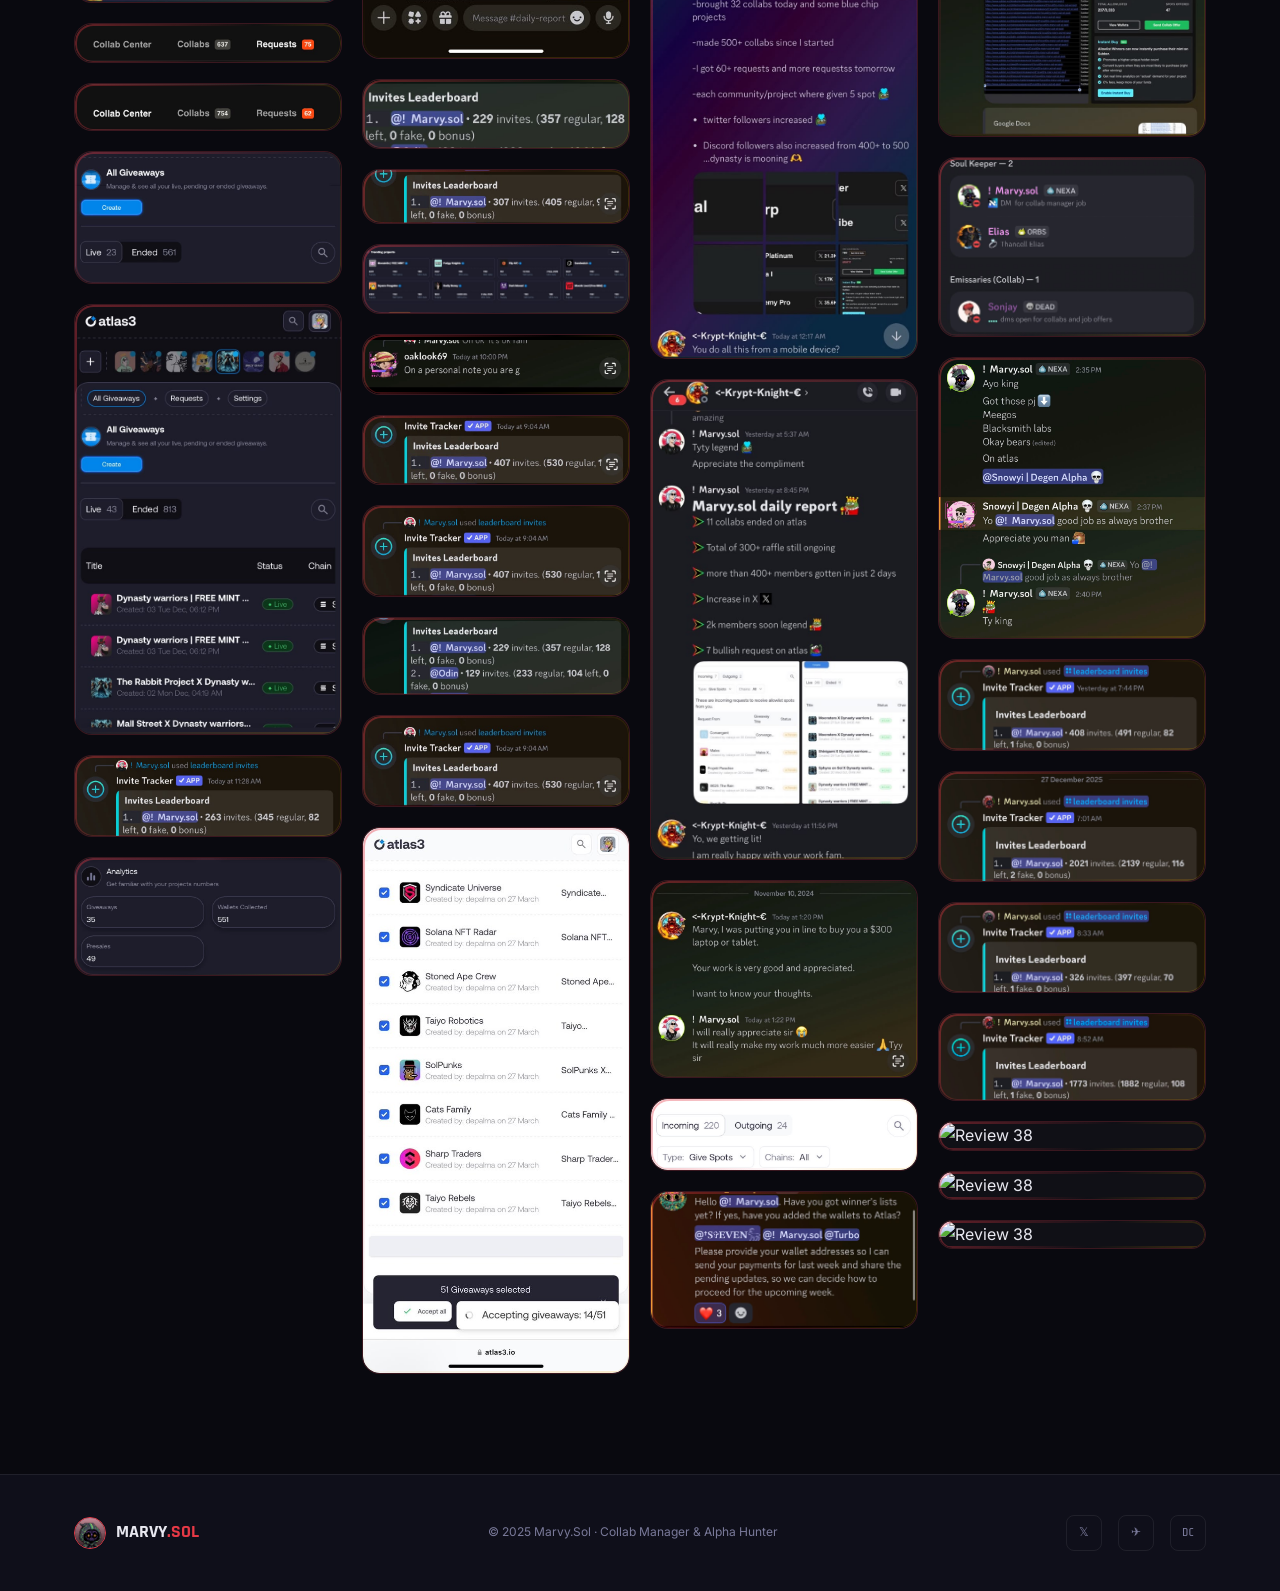
==== commit 47c6cb41: "Update testimonials count and add new reviews Updated the number of testimonials displayed and added" ====
--- a/testimonials.html
+++ b/testimonials.html
@@ -41,7 +41,7 @@
     <div class="container">
       <div class="section-label">SOCIAL PROOF</div>
       <h1 class="section-title">All <span class="accent-red">Reviews</span></h1>
-      <p class="section-sub">38 testimonials from builders, founders & communities across the Web3 space.</p>
+      <p class="section-sub">41 testimonials from builders, founders & communities across the Web3 space.</p>
     </div>
   </div>
 
@@ -90,6 +90,9 @@
         <div class="review-img-wrap"><img src="reviews/review_36.png" alt="Review 36" loading="lazy"/></div>
         <div class="review-img-wrap"><img src="reviews/review_37.png" alt="Review 37" loading="lazy"/></div>
         <div class="review-img-wrap"><img src="reviews/review_38.png" alt="Review 38" loading="lazy"/></div>
+        <div class="review-img-wrap"><img src="reviews/review_39.png" alt="Review 38" loading="lazy"/></div>
+        <div class="review-img-wrap"><img src="reviews/review_40.png" alt="Review 38" loading="lazy"/></div>
+        <div class="review-img-wrap"><img src="reviews/review_41.png" alt="Review 38" loading="lazy"/></div>
       </div>
     </div>
   </div>
@@ -114,4 +117,4 @@
 
   <script src="js/main.js"></script>
 </body>
-</html>+</html>
--- a/css/style.css
+++ b/css/style.css
@@ -1216,4 +1216,22 @@
     animation-duration: 0.01ms !important;
     transition-duration: 0.01ms !important;
   }
-}+}
+
+.more-card {
+  border: 1.5px dashed rgba(230,57,70,0.4);
+  cursor: default;
+}
+.more-img {
+  display: flex;
+  align-items: center;
+  justify-content: center;
+  background: var(--red-dim);
+  border-color: var(--red) !important;
+}
+.more-img span {
+  font-family: var(--font-head);
+  font-size: 22px;
+  font-weight: 700;
+  color: var(--red);
+}
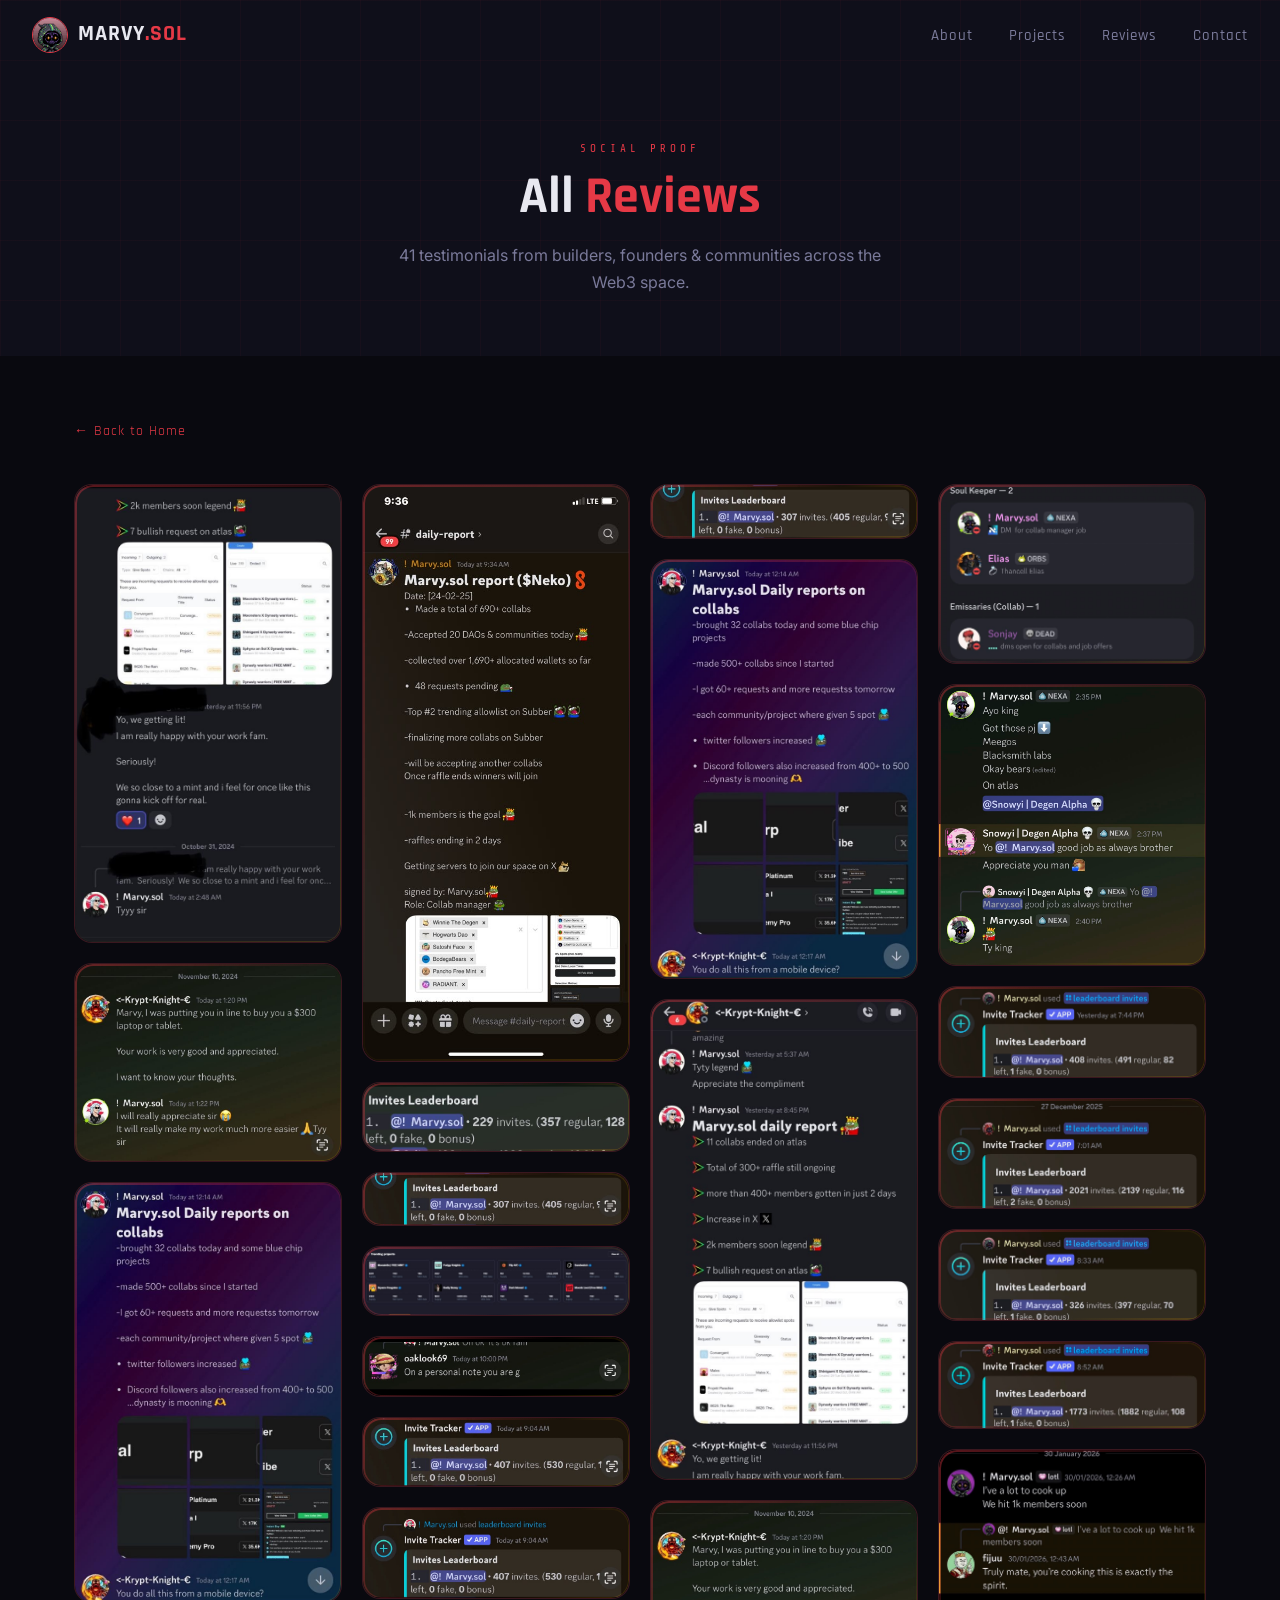
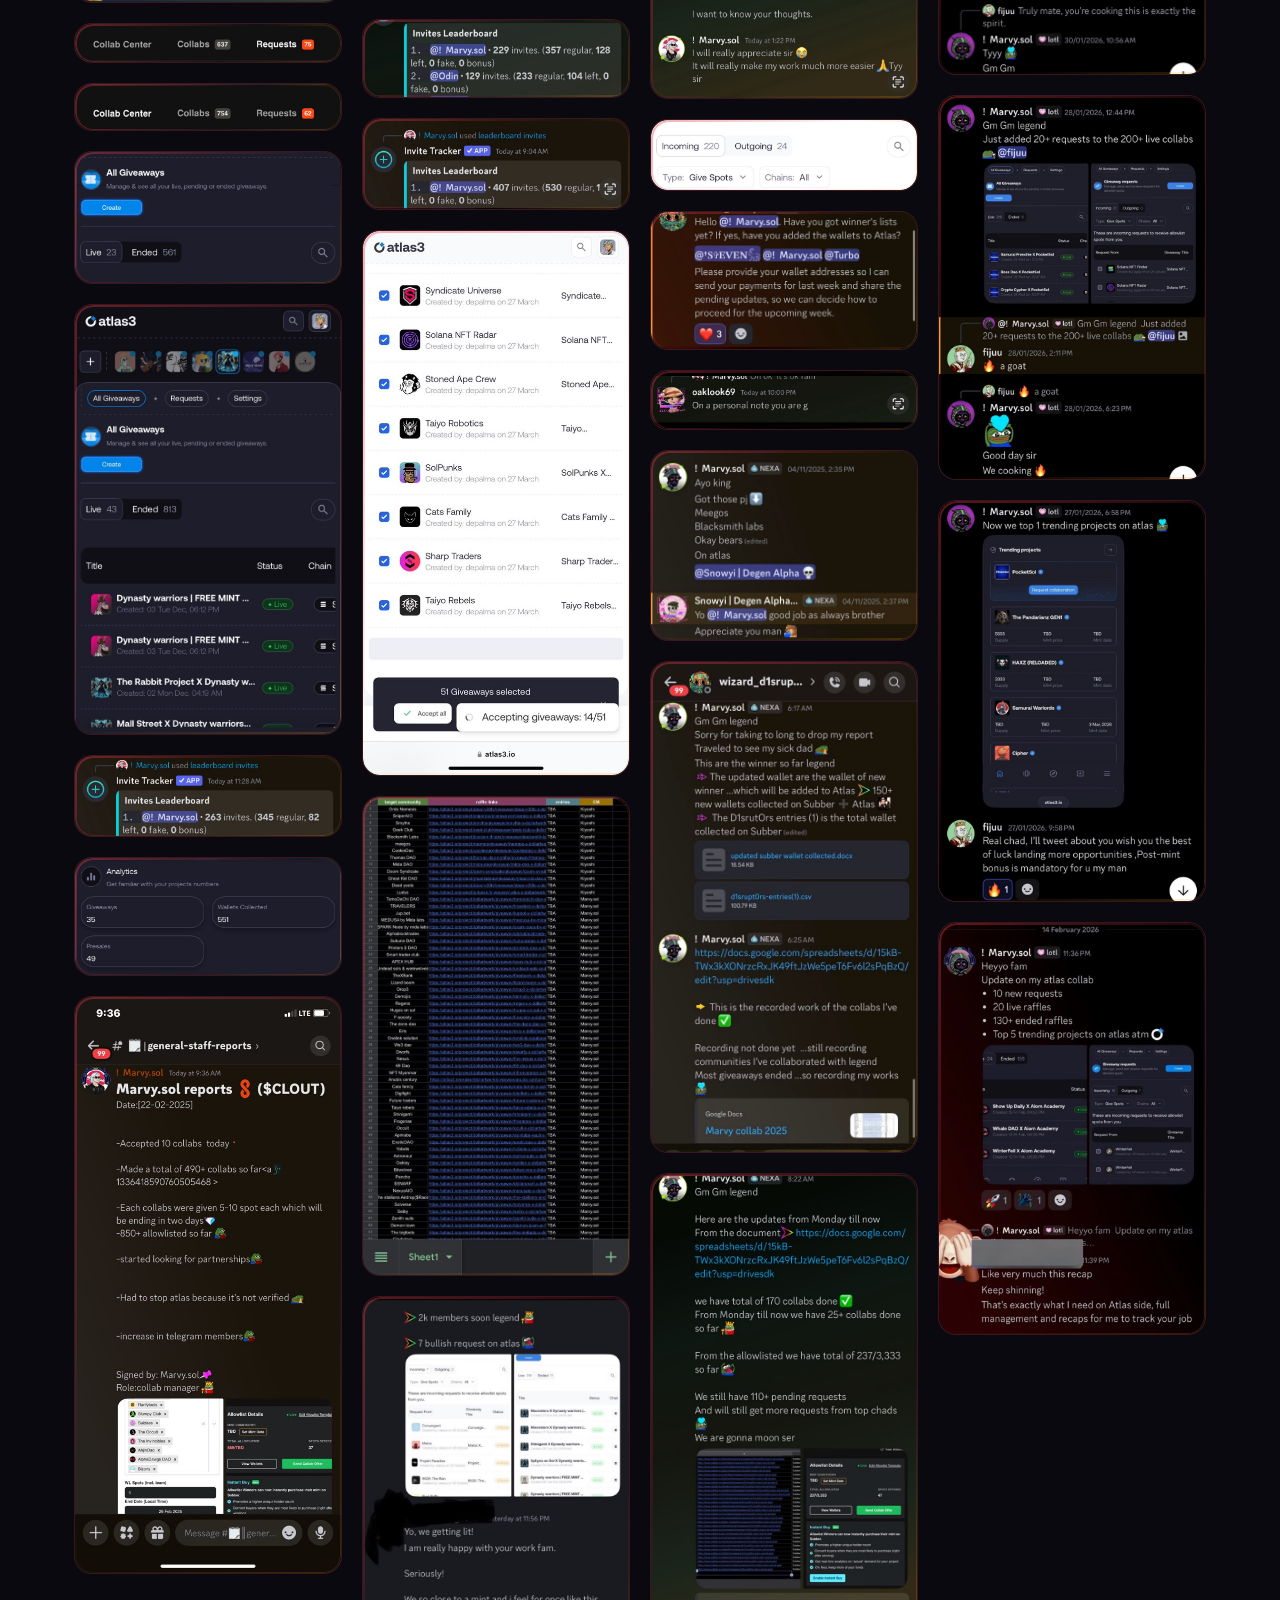
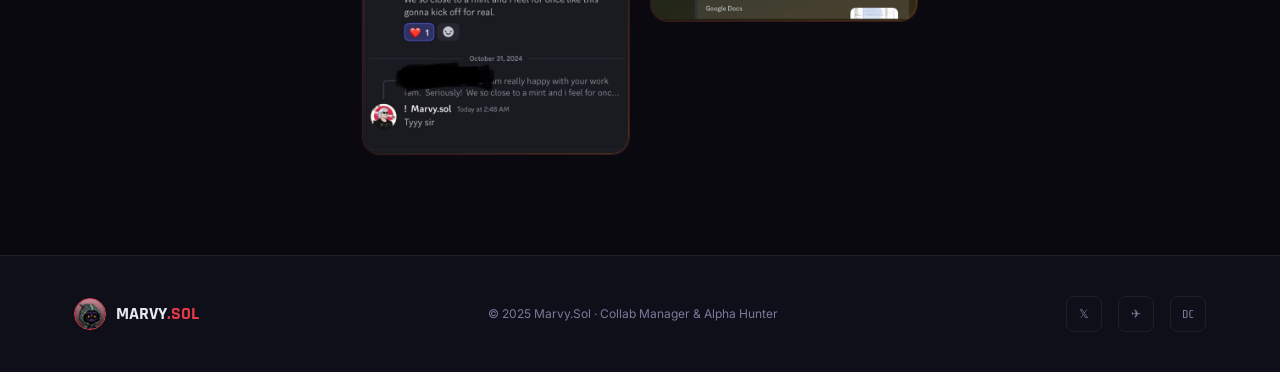
==== commit afaded15: "Add new review image to testimonials section" ====
--- a/testimonials.html
+++ b/testimonials.html
@@ -93,6 +93,7 @@
         <div class="review-img-wrap"><img src="reviews/review_39.png" alt="Review 38" loading="lazy"/></div>
         <div class="review-img-wrap"><img src="reviews/review_40.png" alt="Review 38" loading="lazy"/></div>
         <div class="review-img-wrap"><img src="reviews/review_41.png" alt="Review 38" loading="lazy"/></div>
+        <div class="review-img-wrap"><img src="reviews/review_42.png" alt="Review 38" loading="lazy"/></div>
       </div>
     </div>
   </div>
--- a/css/style.css
+++ b/css/style.css
@@ -1201,6 +1201,19 @@
   .footer-inner { flex-direction: column; align-items: flex-start; gap: 16px; }
 
   .section-gap { padding: 64px 0; }
+
+   .hero-stats {
+    flex-wrap: wrap;
+    row-gap: 16px;
+  }
+  .stat-item {
+    padding: 0 14px;
+  }
+  .hero-content {
+    width: 100%;
+    max-width: 100%;
+    padding: 0 4px;
+  }
 }
 
 @media (max-width: 480px) {
